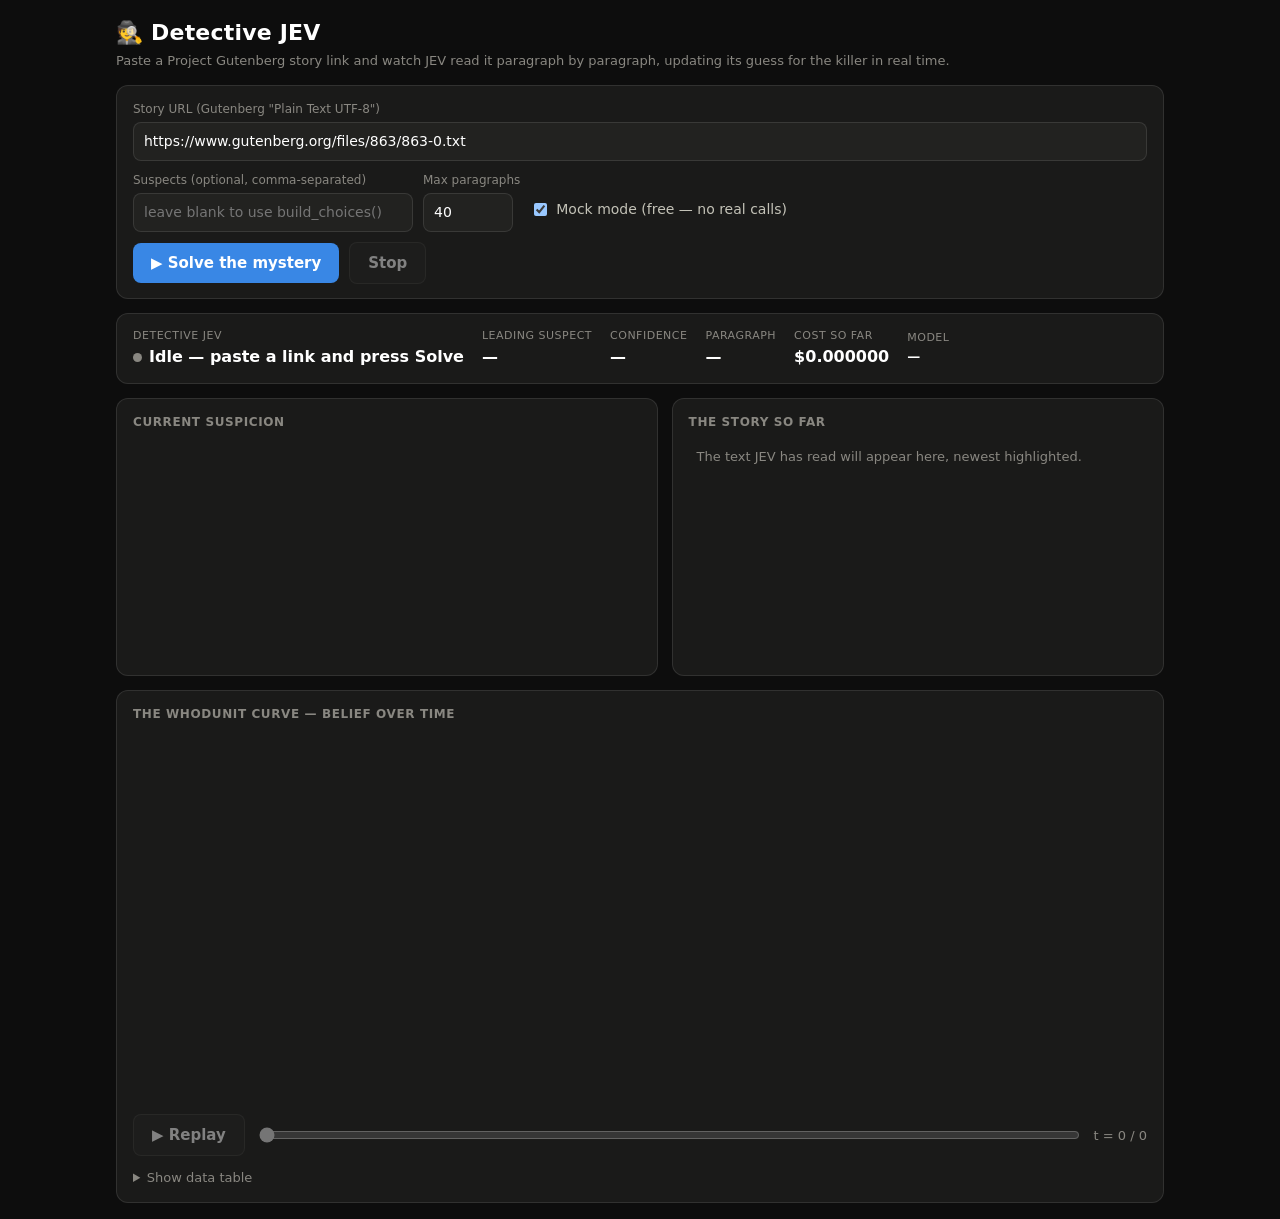
==== viz/index.html @ 26a53f64 "Added template codepieces for the frontend visualizations." ====
<!DOCTYPE html>
<html lang="en">
<head>
<meta charset="utf-8" />
<meta name="viewport" content="width=device-width, initial-scale=1" />
<title>Detective JEV</title>
<link rel="icon" href="data:image/svg+xml,<svg xmlns='http://www.w3.org/2000/svg' viewBox='0 0 16 16'><text y='14' font-size='14'>%F0%9F%95%B5</text></svg>" />
<style>
  /* Palette: validated dark-mode categorical hues + dark chrome (dataviz skill). */
  :root {
    --page:        #0d0d0d;
    --surface:     #1a1a19;
    --surface-2:   #222220;
    --ink:         #ffffff;
    --ink-2:       #c3c2b7;
    --muted:       #898781;
    --grid:        #2c2c2a;
    --baseline:    #383835;
    --border:      rgba(255,255,255,0.10);
    --good:        #0ca30c;
    --warning:     #fab219;
    --critical:    #d03b3b;
    color-scheme: dark;
  }
  * { box-sizing: border-box; }
  html, body { margin: 0; }
  body {
    background: var(--page);
    color: var(--ink);
    font: 15px/1.5 system-ui, -apple-system, "Segoe UI", sans-serif;
    padding: 16px;
    max-width: 1080px;
    margin: 0 auto;
  }
  h1 { font-size: 22px; margin: 0; letter-spacing: 0.2px; }
  .sub { color: var(--muted); font-size: 13px; margin-top: 2px; }
  a { color: #3987e5; }

  .card {
    background: var(--surface);
    border: 1px solid var(--border);
    border-radius: 12px;
    padding: 14px 16px;
    margin-top: 14px;
  }
  .card h2 {
    font-size: 12px; text-transform: uppercase; letter-spacing: 0.6px;
    color: var(--muted); margin: 0 0 10px; font-weight: 600;
  }

  /* Controls */
  .controls { display: grid; grid-template-columns: 1fr; gap: 10px; }
  .row { display: flex; flex-wrap: wrap; gap: 10px; align-items: center; }
  label.field { display: flex; flex-direction: column; gap: 4px; font-size: 12px; color: var(--muted); }
  input[type=text], input[type=number], select {
    background: var(--surface-2); color: var(--ink);
    border: 1px solid var(--border); border-radius: 8px;
    padding: 8px 10px; font: inherit; font-size: 14px;
  }
  input[type=text] { min-width: 320px; flex: 1; }
  .check { display: flex; align-items: center; gap: 6px; color: var(--ink-2); font-size: 14px; }
  button {
    background: #3987e5; color: #fff; border: 0; border-radius: 8px;
    padding: 9px 18px; font: inherit; font-weight: 600; cursor: pointer;
  }
  button:disabled { opacity: 0.45; cursor: default; }
  button.ghost { background: var(--surface-2); color: var(--ink); border: 1px solid var(--border); }

  /* Status bar */
  #status { display: flex; flex-wrap: wrap; gap: 18px; align-items: center; }
  .stat { display: flex; flex-direction: column; }
  .stat .k { font-size: 11px; color: var(--muted); text-transform: uppercase; letter-spacing: 0.5px; }
  .stat .v { font-size: 16px; font-weight: 600; }
  .live-dot {
    width: 9px; height: 9px; border-radius: 50%; background: var(--muted);
    display: inline-block; margin-right: 7px; vertical-align: middle;
  }
  .live-dot.on { background: var(--warning); animation: pulse 1s ease-in-out infinite; }
  .live-dot.done { background: var(--good); }
  .live-dot.err { background: var(--critical); }
  @keyframes pulse { 0%,100%{opacity:1;} 50%{opacity:0.25;} }
  #phase { font-weight: 600; }

  /* Main grid */
  .grid { display: grid; grid-template-columns: 1.1fr 1fr; gap: 14px; }
  @media (max-width: 820px) { .grid { grid-template-columns: 1fr; } }

  /* Bar chart */
  #bars { width: 100%; display: block; }
  .bar-label { fill: var(--ink); font-size: 13px; }
  .bar-val   { fill: var(--ink-2); font-size: 12px; font-variant-numeric: tabular-nums; }
  .bar-row   { transition: transform 0.55s cubic-bezier(.4,0,.2,1); }
  .bar-rect  { transition: width 0.55s cubic-bezier(.4,0,.2,1); }

  /* Story panel */
  #story { max-height: 300px; overflow-y: auto; font-size: 14px; color: var(--ink-2); }
  #story p { margin: 0 0 10px; padding: 6px 8px; border-radius: 6px; }
  #story p.current { background: var(--surface-2); color: var(--ink); border-left: 3px solid var(--warning); }

  /* Line chart */
  #curveWrap { position: relative; }
  #curve { width: 100%; display: block; }
  .axis { stroke: var(--baseline); stroke-width: 1; }
  .grid-line { stroke: var(--grid); stroke-width: 1; }
  .tick { fill: var(--muted); font-size: 11px; font-variant-numeric: tabular-nums; }
  .series-line { fill: none; stroke-width: 2; }
  .playhead { stroke: var(--ink); stroke-width: 1; stroke-dasharray: 3 3; opacity: 0.6; }
  #tooltip {
    position: absolute; pointer-events: none; background: var(--surface-2);
    border: 1px solid var(--border); border-radius: 8px; padding: 8px 10px;
    font-size: 12px; display: none; z-index: 5; min-width: 130px;
  }
  #tooltip .tt-t { color: var(--muted); margin-bottom: 4px; }
  #tooltip .tt-row { display: flex; justify-content: space-between; gap: 12px; }
  #tooltip .sw { display: inline-block; width: 9px; height: 9px; border-radius: 2px; margin-right: 6px; }

  /* Legend */
  #legend { display: flex; flex-wrap: wrap; gap: 12px; margin-bottom: 8px; }
  .leg { display: flex; align-items: center; gap: 6px; font-size: 13px; color: var(--ink-2); }
  .leg .sw { width: 11px; height: 11px; border-radius: 3px; }

  /* Transport */
  #transport { display: flex; align-items: center; gap: 12px; flex-wrap: wrap; }
  input[type=range] { flex: 1; min-width: 200px; accent-color: #3987e5; }
  .msg { color: var(--warning); font-size: 13px; }
  .msg.err { color: var(--critical); }
  table { border-collapse: collapse; width: 100%; font-size: 12px; font-variant-numeric: tabular-nums; }
  th, td { text-align: right; padding: 3px 8px; border-bottom: 1px solid var(--grid); }
  th:first-child, td:first-child { text-align: left; }
  details { margin-top: 12px; }
  summary { cursor: pointer; color: var(--muted); font-size: 13px; }
</style>
</head>
<body>
  <header>
    <h1>🕵 Detective JEV</h1>
    <div class="sub">Paste a Project Gutenberg story link and watch JEV read it paragraph by paragraph, updating its guess for the killer in real time.</div>
  </header>

  <div class="card">
    <div class="controls">
      <div class="row">
        <label class="field" style="flex:1">Story URL (Gutenberg "Plain Text UTF-8")
          <input id="url" type="text" list="presets"
                 placeholder="https://www.gutenberg.org/files/863/863-0.txt"
                 value="https://www.gutenberg.org/files/863/863-0.txt" />
          <datalist id="presets">
            <option value="https://www.gutenberg.org/files/863/863-0.txt" label="The Mysterious Affair at Styles — Christie"></option>
            <option value="https://www.gutenberg.org/files/2852/2852-0.txt" label="The Hound of the Baskervilles — Doyle"></option>
            <option value="https://www.gutenberg.org/files/1661/1661-0.txt" label="The Adventures of Sherlock Holmes — Doyle"></option>
          </datalist>
        </label>
      </div>
      <div class="row">
        <label class="field">Suspects (optional, comma-separated)
          <input id="suspects" type="text" placeholder="leave blank to use build_choices()" style="min-width:280px" />
        </label>
        <label class="field">Max paragraphs
          <input id="limit" type="number" value="40" min="1" max="200" style="width:90px" />
        </label>
        <label class="check" style="margin-top:16px"><input id="mock" type="checkbox" checked /> Mock mode (free — no real calls)</label>
      </div>
      <div class="row">
        <button id="solve">▶ Solve the mystery</button>
        <button id="stop" class="ghost" disabled>Stop</button>
        <span class="sub" id="choiceNote"></span>
      </div>
    </div>
  </div>

  <div class="card">
    <div id="status">
      <div class="stat" style="min-width:230px">
        <span class="k">Detective JEV</span>
        <span class="v"><span id="dot" class="live-dot"></span><span id="phase">Idle — paste a link and press Solve</span></span>
      </div>
      <div class="stat"><span class="k">Leading suspect</span><span class="v" id="leading">—</span></div>
      <div class="stat"><span class="k">Confidence</span><span class="v" id="conf">—</span></div>
      <div class="stat"><span class="k">Paragraph</span><span class="v" id="progress">—</span></div>
      <div class="stat"><span class="k">Cost so far</span><span class="v" id="cost">$0.000000</span></div>
      <div class="stat"><span class="k">Model</span><span class="v" id="model" style="font-size:13px">—</span></div>
    </div>
    <div id="message" class="msg"></div>
  </div>

  <div class="grid">
    <div class="card">
      <h2>Current suspicion</h2>
      <svg id="bars" viewBox="0 0 460 200" preserveAspectRatio="xMinYMin meet" role="img" aria-label="Suspect probabilities"></svg>
    </div>
    <div class="card">
      <h2>The story so far</h2>
      <div id="story"><p class="sub">The text JEV has read will appear here, newest highlighted.</p></div>
    </div>
  </div>

  <div class="card">
    <h2>The Whodunit Curve — belief over time</h2>
    <div id="legend"></div>
    <div id="curveWrap">
      <svg id="curve" viewBox="0 0 900 320" preserveAspectRatio="xMidYMid meet" role="img" aria-label="Suspect probability over time"></svg>
      <div id="tooltip"></div>
    </div>
    <div id="transport" style="margin-top:12px">
      <button id="play" class="ghost" disabled>▶ Replay</button>
      <input id="scrub" type="range" min="1" max="1" value="1" disabled />
      <span class="sub" id="scrubLabel">t = 0 / 0</span>
    </div>
    <details>
      <summary>Show data table</summary>
      <div style="max-height:260px; overflow:auto; margin-top:8px">
        <table id="dataTable"><thead></thead><tbody></tbody></table>
      </div>
    </details>
  </div>

<script>
"use strict";
// ---- Palette (dark categorical, fixed order; overflow -> muted gray) --------
const SERIES = ["#3987e5","#d95926","#199e70","#c98500","#d55181","#008300","#9085e9","#e66767"];
const OVERFLOW = "#898781";

// ---- State ------------------------------------------------------------------
let suspects = [];
let colorOf = {};
let steps = [];            // {t, paragraph, probabilities, answer, confidence, cumulative_cost, ...}
let currentT = 0;
let liveFollow = true;
let es = null;             // EventSource
let playTimer = null;

const $ = (id) => document.getElementById(id);

function assignColors(list) {
  colorOf = {};
  list.forEach((s, i) => { colorOf[s] = i < SERIES.length ? SERIES[i] : OVERFLOW; });
}

// ---- Legend -----------------------------------------------------------------
function renderLegend() {
  $("legend").innerHTML = suspects.map(s =>
    `<span class="leg"><span class="sw" style="background:${colorOf[s]}"></span>${escapeHtml(s)}</span>`
  ).join("");
}

// ---- Bar chart (racing bars) ------------------------------------------------
const BAR = { w: 460, rowH: 30, gap: 8, labelW: 120, valW: 46, top: 6 };
function buildBars() {
  const svg = $("bars");
  const h = BAR.top + suspects.length * (BAR.rowH + BAR.gap);
  svg.setAttribute("viewBox", `0 0 ${BAR.w} ${h}`);
  svg.innerHTML = suspects.map((s, i) => {
    const barMax = BAR.w - BAR.labelW - BAR.valW;
    return `<g class="bar-row" id="row-${i}" transform="translate(0,${BAR.top + i*(BAR.rowH+BAR.gap)})">
      <text class="bar-label" x="0" y="${BAR.rowH/2+4}">${escapeHtml(s)}</text>
      <rect class="bar-rect" id="rect-${i}" x="${BAR.labelW}" y="4" height="${BAR.rowH-8}" width="0" rx="4" fill="${colorOf[s]}"><title>${escapeHtml(s)}</title></rect>
      <text class="bar-val" id="val-${i}" x="${BAR.labelW+4}" y="${BAR.rowH/2+4}">0%</text>
    </g>`;
  }).join("");
  barIndex = {}; suspects.forEach((s,i)=> barIndex[s]=i);
}
let barIndex = {};
function updateBars(step) {
  if (!step) return;
  const probs = step.probabilities || {};
  const barMax = BAR.w - BAR.labelW - BAR.valW;
  // sort suspects by probability desc for the "race"
  const order = [...suspects].sort((a,b)=> (probs[b]||0)-(probs[a]||0));
  order.forEach((s, pos) => {
    const i = barIndex[s];
    const p = probs[s] || 0;
    const row = $("row-"+i), rect = $("rect-"+i), val = $("val-"+i);
    if (!row) return;
    row.setAttribute("transform", `translate(0,${BAR.top + pos*(BAR.rowH+BAR.gap)})`);
    const wpx = Math.max(0, p*barMax);
    rect.setAttribute("width", wpx.toFixed(1));
    val.setAttribute("x", (BAR.labelW + wpx + 6).toFixed(1));
    val.textContent = (p*100).toFixed(0) + "%";
  });
}

// ---- Line chart -------------------------------------------------------------
const C = { w: 900, h: 320, l: 42, r: 96, t: 14, b: 28 };
function xScale(t, n) {
  const n1 = Math.max(1, n);
  return C.l + (t-1) * (C.w - C.l - C.r) / Math.max(1, n1-1 || 1);
}
function yScale(p) { return C.t + (1-p) * (C.h - C.t - C.b); }

function renderCurve() {
  const svg = $("curve");
  const n = steps.length;
  const totalN = maxN();
  let out = "";
  // gridlines + y ticks (0,.25,.5,.75,1)
  [0,0.25,0.5,0.75,1].forEach(v => {
    const y = yScale(v);
    out += `<line class="grid-line" x1="${C.l}" y1="${y.toFixed(1)}" x2="${C.w-C.r}" y2="${y.toFixed(1)}"/>`;
    out += `<text class="tick" x="${C.l-8}" y="${(y+4).toFixed(1)}" text-anchor="end">${Math.round(v*100)}%</text>`;
  });
  // x axis baseline
  out += `<line class="axis" x1="${C.l}" y1="${yScale(0).toFixed(1)}" x2="${C.w-C.r}" y2="${yScale(0).toFixed(1)}"/>`;
  // x ticks (a few)
  const nn = Math.max(totalN, 1);
  const tickStep = Math.max(1, Math.round(nn/6));
  for (let t=1; t<=nn; t+=tickStep) {
    const x = xScale(t, nn);
    out += `<text class="tick" x="${x.toFixed(1)}" y="${(C.h-8).toFixed(1)}" text-anchor="middle">${t}</text>`;
  }
  // one line per suspect (up to available steps)
  suspects.forEach(s => {
    if (n === 0) return;
    let pts = [];
    for (let k=0; k<n; k++) {
      const st = steps[k];
      pts.push(`${xScale(st.t, nn).toFixed(1)},${yScale(st.probabilities[s]||0).toFixed(1)}`);
    }
    out += `<polyline class="series-line" stroke="${colorOf[s]}" points="${pts.join(" ")}"/>`;
    // direct label at line end
    const last = steps[n-1];
    const lx = xScale(last.t, nn) + 6;
    const ly = yScale(last.probabilities[s]||0) + 4;
    out += `<text x="${lx.toFixed(1)}" y="${ly.toFixed(1)}" style="fill:${colorOf[s]};font-size:11px">${escapeHtml(shortName(s))}</text>`;
  });
  // playhead + markers at currentT
  if (currentT >= 1 && n > 0) {
    const px = xScale(currentT, nn);
    out += `<line class="playhead" x1="${px.toFixed(1)}" y1="${C.t}" x2="${px.toFixed(1)}" y2="${yScale(0).toFixed(1)}"/>`;
    const st = steps.find(s2 => s2.t === currentT);
    if (st) suspects.forEach(s => {
      const cy = yScale(st.probabilities[s]||0);
      out += `<circle cx="${px.toFixed(1)}" cy="${cy.toFixed(1)}" r="4" fill="${colorOf[s]}" stroke="var(--surface)" stroke-width="1.5"/>`;
    });
  }
  svg.innerHTML = out;
}
function shortName(s){ return s.length > 12 ? s.slice(0,11)+"…" : s; }
function maxN(){ return Math.max(parseInt($("scrub").max)||steps.length, steps.length, 1); }

// ---- Story panel ------------------------------------------------------------
function renderStory() {
  const box = $("story");
  box.innerHTML = steps.map(st =>
    `<p class="${st.t===currentT?'current':''}" data-t="${st.t}"><b style="color:var(--muted)">¶${st.t}</b> ${escapeHtml(st.paragraph)}</p>`
  ).join("");
  const cur = box.querySelector("p.current");
  if (cur) cur.scrollIntoView({block:"nearest"});
}

// ---- Status -----------------------------------------------------------------
function setPhase(text, cls) {
  $("phase").textContent = text;
  $("dot").className = "live-dot" + (cls?(" "+cls):"");
}
function renderStatus() {
  const st = steps.find(s2 => s2.t === currentT);
  if (st) {
    const probs = st.probabilities || {};
    const lead = suspects.reduce((a,b)=> (probs[b]||0)>(probs[a]||0)?b:a, suspects[0]);
    $("leading").textContent = lead ? `${lead} (${Math.round((probs[lead]||0)*100)}%)` : "—";
    $("conf").textContent = st.confidence != null ? st.confidence.toFixed(2) : "—";
    $("cost").textContent = "$" + (st.cumulative_cost||0).toFixed(6);
  }
  $("progress").textContent = currentT + " / " + maxN();
  $("scrubLabel").textContent = "t = " + currentT + " / " + maxN();
}

// ---- Data table -------------------------------------------------------------
function rebuildTableHead() {
  $("dataTable").querySelector("thead").innerHTML =
    "<tr><th>¶</th>" + suspects.map(s=>`<th>${escapeHtml(shortName(s))}</th>`).join("") + "<th>lead</th></tr>";
}
function appendTableRow(st) {
  const probs = st.probabilities||{};
  const lead = suspects.reduce((a,b)=> (probs[b]||0)>(probs[a]||0)?b:a, suspects[0]);
  const tr = document.createElement("tr");
  tr.innerHTML = `<td>${st.t}</td>` + suspects.map(s=>`<td>${Math.round((probs[s]||0)*100)}</td>`).join("") +
    `<td style="color:${colorOf[lead]}">${escapeHtml(shortName(lead))}</td>`;
  $("dataTable").querySelector("tbody").appendChild(tr);
}

// ---- Full render for a given t (used by scrubber/replay) ---------------------
function renderAt(t) {
  currentT = t;
  const st = steps.find(s2 => s2.t === t);
  updateBars(st);
  renderCurve();
  renderStory();
  renderStatus();
}

// ---- Tooltip on curve -------------------------------------------------------
function setupTooltip() {
  const wrap = $("curveWrap"), svg = $("curve"), tip = $("tooltip");
  svg.addEventListener("mousemove", (e) => {
    if (steps.length === 0) return;
    const rect = svg.getBoundingClientRect();
    const scaleX = C.w / rect.width;
    const svgX = (e.clientX - rect.left) * scaleX;
    const nn = maxN();
    let t = Math.round((svgX - C.l) / ((C.w-C.l-C.r)/Math.max(1,nn-1)) ) + 1;
    t = Math.min(steps.length, Math.max(1, t));
    const st = steps.find(s2 => s2.t === t);
    if (!st) { tip.style.display="none"; return; }
    const probs = st.probabilities||{};
    const ordered = [...suspects].sort((a,b)=>(probs[b]||0)-(probs[a]||0));
    tip.innerHTML = `<div class="tt-t">Paragraph ${t}</div>` + ordered.map(s=>
      `<div class="tt-row"><span><span class="sw" style="background:${colorOf[s]}"></span>${escapeHtml(shortName(s))}</span><b>${Math.round((probs[s]||0)*100)}%</b></div>`
    ).join("");
    tip.style.display = "block";
    const left = Math.min(e.clientX - rect.left + 14, rect.width - 150);
    tip.style.left = Math.max(0,left) + "px";
    tip.style.top = (e.clientY - rect.top + 12) + "px";
  });
  svg.addEventListener("mouseleave", ()=> tip.style.display="none");
}

// ---- Solve (SSE) ------------------------------------------------------------
function solve() {
  stop();
  steps = []; currentT = 0; liveFollow = true;
  $("message").textContent = ""; $("message").className = "msg";
  $("story").innerHTML = ""; $("dataTable").querySelector("tbody").innerHTML = "";
  $("cost").textContent = "$0.000000";
  const url = $("url").value.trim();
  if (!url) { setPhase("Enter a story URL first.", "err"); return; }
  const params = new URLSearchParams({
    url,
    limit: $("limit").value || "40",
    mock: $("mock").checked ? "1" : "0",
  });
  const sus = $("suspects").value.trim();
  if (sus) params.set("suspects", sus);

  $("solve").disabled = true; $("stop").disabled = false;
  $("play").disabled = true; $("scrub").disabled = true;
  setPhase("Connecting…", "on");

  es = new EventSource("/api/solve?" + params.toString());

  es.addEventListener("meta", (ev) => {
    const m = JSON.parse(ev.data);
    suspects = m.suspects || [];
    assignColors(suspects);
    renderLegend(); buildBars(); rebuildTableHead(); renderCurve();
    $("model").textContent = m.model + (m.mock ? " (mock)" : "");
    $("scrub").max = m.n_paragraphs;
    $("choiceNote").textContent = "suspects from " + m.choices_source + " · question: “" + m.question + "”";
    setPhase(`Reading “${new URL(url).pathname.split('/').pop()}” — ${m.n_paragraphs} paragraphs…`, "on");
  });

  es.addEventListener("querying", (ev) => {
    const d = JSON.parse(ev.data);
    setPhase(`🔍 JEV is reading paragraph ${d.t} and deciding…`, "on");
  });

  es.addEventListener("step", (ev) => {
    const st = JSON.parse(ev.data);
    steps.push(st);
    appendTableRow(st);
    $("scrub").value = st.t;
    if (liveFollow) renderAt(st.t);
    else { renderCurve(); renderStatus(); }
  });

  es.addEventListener("warn", (ev) => {
    const d = JSON.parse(ev.data);
    $("message").textContent = "⚠ " + d.message; $("message").className = "msg";
  });

  es.addEventListener("error", (ev) => {
    let msg = "Stream error.";
    try { msg = JSON.parse(ev.data).message; } catch(_){}
    $("message").textContent = "✖ " + msg; $("message").className = "msg err";
    setPhase("Error", "err");
    finishRun();
  });

  es.addEventListener("done", (ev) => {
    const d = JSON.parse(ev.data);
    setPhase(d.final_answer ? `Solved. JEV's verdict: ${d.final_answer}` : "Finished.", "done");
    finishRun();
  });

  es.onerror = () => {
    // Network drop / server closed the stream unexpectedly.
    if (es && es.readyState === EventSource.CLOSED) finishRun();
  };
}

function finishRun() {
  if (es) { es.close(); es = null; }
  $("solve").disabled = false; $("stop").disabled = true;
  if (steps.length > 0) {
    $("play").disabled = false; $("scrub").disabled = false;
    $("scrub").max = steps.length;
    liveFollow = false;
  }
}

function stop() {
  if (es) { es.close(); es = null; }
  if (playTimer) { clearInterval(playTimer); playTimer = null; $("play").textContent = "▶ Replay"; }
  $("solve").disabled = false; $("stop").disabled = true;
}

// ---- Replay + scrub ---------------------------------------------------------
function togglePlay() {
  if (playTimer) { clearInterval(playTimer); playTimer = null; $("play").textContent = "▶ Replay"; return; }
  if (steps.length === 0) return;
  let t = (currentT >= steps.length) ? 1 : currentT + 1;
  $("play").textContent = "❚❚ Pause";
  renderAt(t); $("scrub").value = t;
  playTimer = setInterval(() => {
    if (t >= steps.length) { clearInterval(playTimer); playTimer=null; $("play").textContent="▶ Replay"; return; }
    t++; renderAt(t); $("scrub").value = t;
  }, 550);
}

// ---- Utils ------------------------------------------------------------------
function escapeHtml(s){ return String(s).replace(/[&<>"']/g, c=>({"&":"&amp;","<":"&lt;",">":"&gt;",'"':"&quot;","'":"&#39;"}[c])); }

// ---- Wire up ----------------------------------------------------------------
$("solve").addEventListener("click", solve);
$("stop").addEventListener("click", () => { stop(); setPhase("Stopped.", ""); });
$("play").addEventListener("click", togglePlay);
$("scrub").addEventListener("input", (e) => {
  liveFollow = false;
  if (playTimer){ clearInterval(playTimer); playTimer=null; $("play").textContent="▶ Replay"; }
  renderAt(parseInt(e.target.value));
});
setupTooltip();
</script>
</body>
</html>
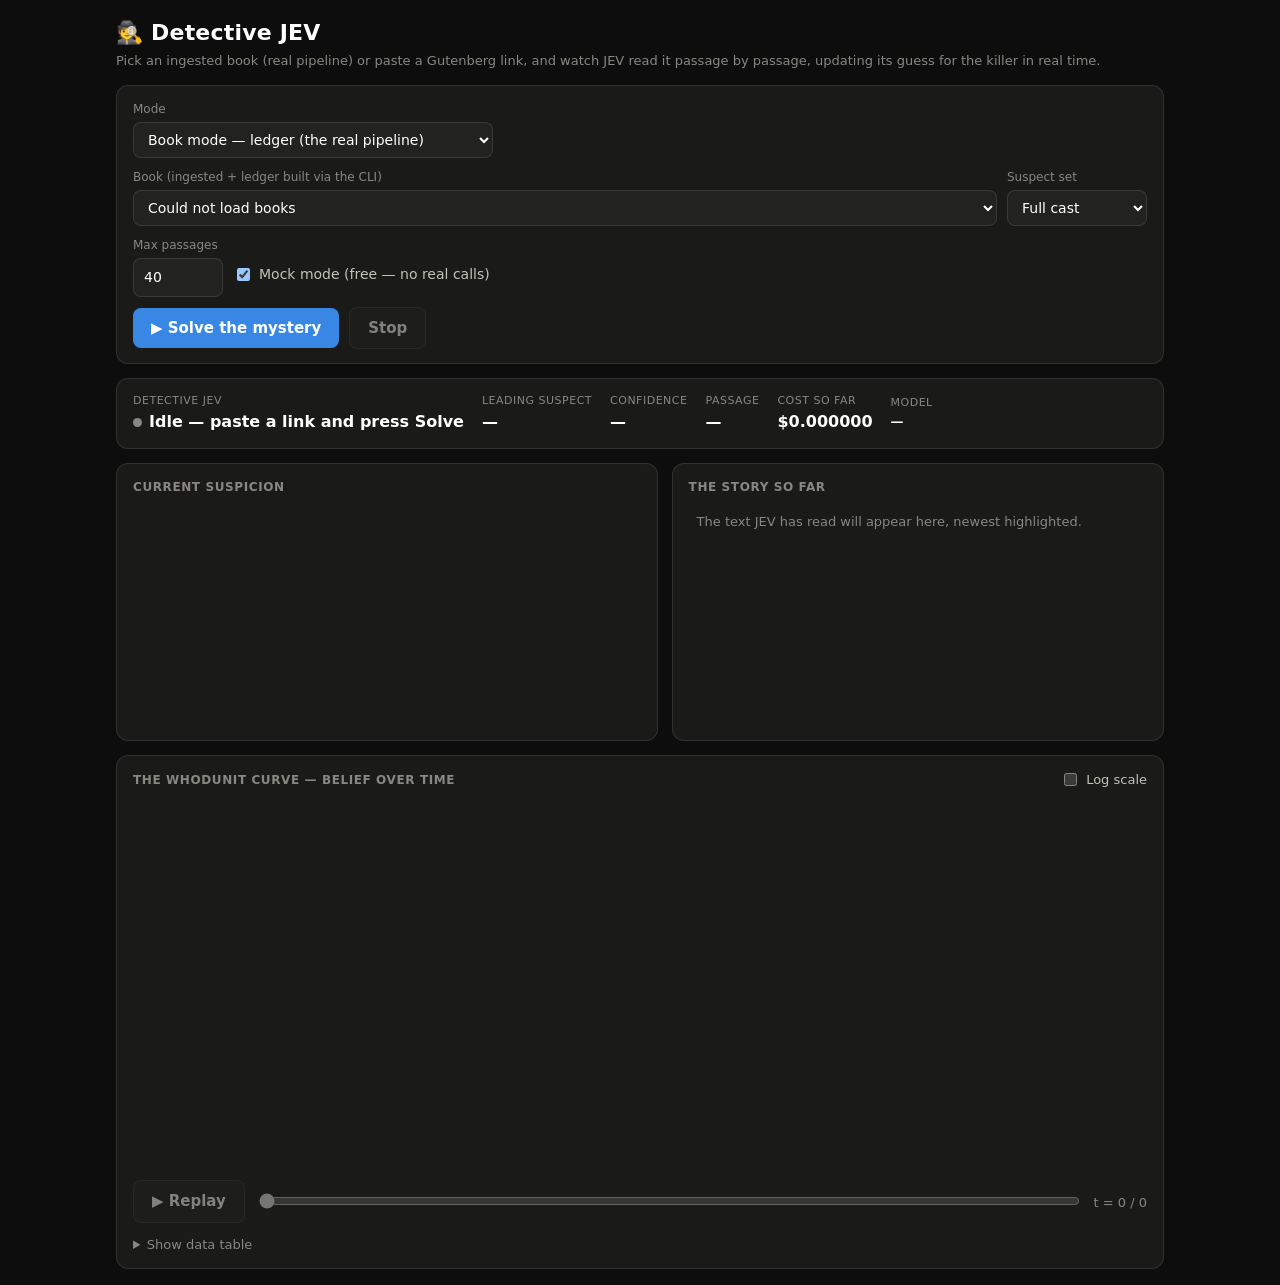
==== commit 1c5b296b: "Wire webapp to book mode; OpenRouter roster extraction; verify pipeline live - webapp.py: add /api/b" ====
--- a/viz/index.html
+++ b/viz/index.html
@@ -134,28 +134,58 @@
 <body>
   <header>
     <h1>🕵 Detective JEV</h1>
-    <div class="sub">Paste a Project Gutenberg story link and watch JEV read it paragraph by paragraph, updating its guess for the killer in real time.</div>
+    <div class="sub">Pick an ingested book (real pipeline) or paste a Gutenberg link, and watch JEV read it passage by passage, updating its guess for the killer in real time.</div>
   </header>
 
   <div class="card">
     <div class="controls">
       <div class="row">
-        <label class="field" style="flex:1">Story URL (Gutenberg "Plain Text UTF-8")
-          <input id="url" type="text" list="presets"
-                 placeholder="https://www.gutenberg.org/files/863/863-0.txt"
-                 value="https://www.gutenberg.org/files/863/863-0.txt" />
-          <datalist id="presets">
-            <option value="https://www.gutenberg.org/files/863/863-0.txt" label="The Mysterious Affair at Styles — Christie"></option>
-            <option value="https://www.gutenberg.org/files/2852/2852-0.txt" label="The Hound of the Baskervilles — Doyle"></option>
-            <option value="https://www.gutenberg.org/files/1661/1661-0.txt" label="The Adventures of Sherlock Holmes — Doyle"></option>
-          </datalist>
+        <label class="field">Mode
+          <select id="mode" style="min-width:320px">
+            <option value="book">Book mode — ledger (the real pipeline)</option>
+            <option value="paragraph">Paragraph mode — URL (quick, naive concat)</option>
+          </select>
         </label>
       </div>
+
+      <!-- Book mode: pick an ingested book that has a ledger built. -->
+      <div id="bookControls">
+        <div class="row">
+          <label class="field" style="flex:1">Book (ingested + ledger built via the CLI)
+            <select id="book" style="min-width:320px"><option value="">Loading books…</option></select>
+          </label>
+          <label class="field">Suspect set
+            <select id="candidateSet">
+              <option value="full_cast">Full cast</option>
+              <option value="suspects_only">Suspects only</option>
+            </select>
+          </label>
+        </div>
+      </div>
+
+      <!-- Paragraph mode: paste a Gutenberg plain-text URL (no compression). -->
+      <div id="paragraphControls" style="display:none">
+        <div class="row">
+          <label class="field" style="flex:1">Story URL (Gutenberg "Plain Text UTF-8")
+            <input id="url" type="text" list="presets"
+                   placeholder="https://www.gutenberg.org/files/863/863-0.txt"
+                   value="https://www.gutenberg.org/files/863/863-0.txt" />
+            <datalist id="presets">
+              <option value="https://www.gutenberg.org/files/863/863-0.txt" label="The Mysterious Affair at Styles — Christie"></option>
+              <option value="https://www.gutenberg.org/files/2852/2852-0.txt" label="The Hound of the Baskervilles — Doyle"></option>
+              <option value="https://www.gutenberg.org/files/1661/1661-0.txt" label="The Adventures of Sherlock Holmes — Doyle"></option>
+            </datalist>
+          </label>
+        </div>
+        <div class="row">
+          <label class="field">Suspects (optional, comma-separated)
+            <input id="suspects" type="text" placeholder="leave blank to use build_choices()" style="min-width:280px" />
+          </label>
+        </div>
+      </div>
+
       <div class="row">
-        <label class="field">Suspects (optional, comma-separated)
-          <input id="suspects" type="text" placeholder="leave blank to use build_choices()" style="min-width:280px" />
-        </label>
-        <label class="field">Max paragraphs
+        <label class="field">Max passages
           <input id="limit" type="number" value="40" min="1" max="200" style="width:90px" />
         </label>
         <label class="check" style="margin-top:16px"><input id="mock" type="checkbox" checked /> Mock mode (free — no real calls)</label>
@@ -176,7 +206,7 @@
       </div>
       <div class="stat"><span class="k">Leading suspect</span><span class="v" id="leading">—</span></div>
       <div class="stat"><span class="k">Confidence</span><span class="v" id="conf">—</span></div>
-      <div class="stat"><span class="k">Paragraph</span><span class="v" id="progress">—</span></div>
+      <div class="stat"><span class="k">Passage</span><span class="v" id="progress">—</span></div>
       <div class="stat"><span class="k">Cost so far</span><span class="v" id="cost">$0.000000</span></div>
       <div class="stat"><span class="k">Model</span><span class="v" id="model" style="font-size:13px">—</span></div>
     </div>
@@ -195,7 +225,12 @@
   </div>
 
   <div class="card">
-    <h2>The Whodunit Curve — belief over time</h2>
+    <div style="display:flex; justify-content:space-between; align-items:center; gap:12px; margin-bottom:10px">
+      <h2 style="margin:0">The Whodunit Curve — belief over time</h2>
+      <label class="check" style="font-size:13px" title="Log y-axis spreads apart the crowded low-probability suspects">
+        <input id="logScale" type="checkbox" /> Log scale
+      </label>
+    </div>
     <div id="legend"></div>
     <div id="curveWrap">
       <svg id="curve" viewBox="0 0 900 320" preserveAspectRatio="xMidYMid meet" role="img" aria-label="Suspect probability over time"></svg>
@@ -228,6 +263,9 @@
 let liveFollow = true;
 let es = null;             // EventSource
 let playTimer = null;
+let unit = "passage";      // "passage" (book mode) or "paragraph" (URL mode)
+let logScale = false;      // Whodunit Curve y-axis: linear (default) vs log
+const LOG_FLOOR = 1e-4;    // clamp for log(0): probabilities below this pin to the axis floor
 
 const $ = (id) => document.getElementById(id);
 
@@ -285,18 +323,28 @@
   const n1 = Math.max(1, n);
   return C.l + (t-1) * (C.w - C.l - C.r) / Math.max(1, n1-1 || 1);
 }
-function yScale(p) { return C.t + (1-p) * (C.h - C.t - C.b); }
+function yScale(p) {
+  const h = C.h - C.t - C.b;
+  if (!logScale) return C.t + (1 - p) * h;
+  // Log axis: map [LOG_FLOOR, 1] -> [bottom, top]. Spreads apart the low band.
+  const floorLog = Math.log10(LOG_FLOOR);           // e.g. -4
+  const lp = Math.log10(Math.max(p, LOG_FLOOR));    // [-4, 0]
+  const frac = (lp - floorLog) / (0 - floorLog);    // 0 at floor, 1 at p=1
+  return C.t + (1 - frac) * h;
+}
 
 function renderCurve() {
   const svg = $("curve");
   const n = steps.length;
   const totalN = maxN();
   let out = "";
-  // gridlines + y ticks (0,.25,.5,.75,1)
-  [0,0.25,0.5,0.75,1].forEach(v => {
+  // gridlines + y ticks: linear (0..100%) or log (100% down to 0.01%)
+  const yTicks = logScale ? [1, 0.1, 0.01, 0.001, 0.0001] : [0, 0.25, 0.5, 0.75, 1];
+  yTicks.forEach(v => {
     const y = yScale(v);
+    const label = logScale ? (+(v*100).toPrecision(3)) + "%" : Math.round(v*100) + "%";
     out += `<line class="grid-line" x1="${C.l}" y1="${y.toFixed(1)}" x2="${C.w-C.r}" y2="${y.toFixed(1)}"/>`;
-    out += `<text class="tick" x="${C.l-8}" y="${(y+4).toFixed(1)}" text-anchor="end">${Math.round(v*100)}%</text>`;
+    out += `<text class="tick" x="${C.l-8}" y="${(y+4).toFixed(1)}" text-anchor="end">${label}</text>`;
   });
   // x axis baseline
   out += `<line class="axis" x1="${C.l}" y1="${yScale(0).toFixed(1)}" x2="${C.w-C.r}" y2="${yScale(0).toFixed(1)}"/>`;
@@ -422,36 +470,56 @@
   $("message").textContent = ""; $("message").className = "msg";
   $("story").innerHTML = ""; $("dataTable").querySelector("tbody").innerHTML = "";
   $("cost").textContent = "$0.000000";
-  const url = $("url").value.trim();
-  if (!url) { setPhase("Enter a story URL first.", "err"); return; }
-  const params = new URLSearchParams({
-    url,
-    limit: $("limit").value || "40",
-    mock: $("mock").checked ? "1" : "0",
-  });
-  const sus = $("suspects").value.trim();
-  if (sus) params.set("suspects", sus);
+
+  const mode = $("mode").value;
+  let endpoint, params, runLabel = "story";
+  if (mode === "book") {
+    const book = $("book").value;
+    if (!book) { setPhase("Pick a book first (ingest one and build its ledger via the CLI).", "err"); return; }
+    params = new URLSearchParams({
+      book,
+      limit: $("limit").value || "40",
+      mock: $("mock").checked ? "1" : "0",
+      candidate_set: $("candidateSet").value,
+    });
+    endpoint = "/api/solve_book?";
+    const opt = $("book").options[$("book").selectedIndex];
+    runLabel = opt ? opt.text : book;
+  } else {
+    const url = $("url").value.trim();
+    if (!url) { setPhase("Enter a story URL first.", "err"); return; }
+    params = new URLSearchParams({
+      url,
+      limit: $("limit").value || "40",
+      mock: $("mock").checked ? "1" : "0",
+    });
+    const sus = $("suspects").value.trim();
+    if (sus) params.set("suspects", sus);
+    endpoint = "/api/solve?";
+    try { runLabel = new URL(url).pathname.split('/').pop(); } catch(_) {}
+  }
 
   $("solve").disabled = true; $("stop").disabled = false;
   $("play").disabled = true; $("scrub").disabled = true;
   setPhase("Connecting…", "on");
 
-  es = new EventSource("/api/solve?" + params.toString());
+  es = new EventSource(endpoint + params.toString());
 
   es.addEventListener("meta", (ev) => {
     const m = JSON.parse(ev.data);
+    unit = m.unit || (mode === "book" ? "passage" : "paragraph");
     suspects = m.suspects || [];
     assignColors(suspects);
     renderLegend(); buildBars(); rebuildTableHead(); renderCurve();
     $("model").textContent = m.model + (m.mock ? " (mock)" : "");
     $("scrub").max = m.n_paragraphs;
     $("choiceNote").textContent = "suspects from " + m.choices_source + " · question: “" + m.question + "”";
-    setPhase(`Reading “${new URL(url).pathname.split('/').pop()}” — ${m.n_paragraphs} paragraphs…`, "on");
+    setPhase(`Reading “${runLabel}” — ${m.n_paragraphs} ${unit}s…`, "on");
   });
 
   es.addEventListener("querying", (ev) => {
     const d = JSON.parse(ev.data);
-    setPhase(`🔍 JEV is reading paragraph ${d.t} and deciding…`, "on");
+    setPhase(`🔍 JEV is reading ${unit} ${d.t} and deciding…`, "on");
   });
 
   es.addEventListener("step", (ev) => {
@@ -520,7 +588,38 @@
 // ---- Utils ------------------------------------------------------------------
 function escapeHtml(s){ return String(s).replace(/[&<>"']/g, c=>({"&":"&amp;","<":"&lt;",">":"&gt;",'"':"&quot;","'":"&#39;"}[c])); }
 
+// ---- Book catalog + mode toggle ---------------------------------------------
+async function loadBooks() {
+  const sel = $("book");
+  try {
+    const r = await fetch("/api/books");
+    const data = await r.json();
+    const books = (data.books || []).filter(b => b.has_mock_ledger || b.has_real_ledger);
+    if (books.length === 0) {
+      sel.innerHTML = '<option value="">No books with a ledger yet — build one via the CLI</option>';
+      return;
+    }
+    sel.innerHTML = books.map(b => {
+      const led = b.has_real_ledger ? "real ledger" : "mock ledger";
+      const title = b.title || b.book_id;
+      return `<option value="${escapeHtml(b.book_id)}">${escapeHtml(title)} — ${b.n_chunks} passages [${led}]</option>`;
+    }).join("");
+  } catch (e) {
+    sel.innerHTML = '<option value="">Could not load books</option>';
+  }
+}
+
+function applyMode() {
+  const isBook = $("mode").value === "book";
+  $("bookControls").style.display = isBook ? "" : "none";
+  $("paragraphControls").style.display = isBook ? "none" : "";
+}
+
 // ---- Wire up ----------------------------------------------------------------
+$("mode").addEventListener("change", applyMode);
+applyMode();
+loadBooks();
+$("logScale").addEventListener("change", (e) => { logScale = e.target.checked; renderCurve(); });
 $("solve").addEventListener("click", solve);
 $("stop").addEventListener("click", () => { stop(); setPhase("Stopped.", ""); });
 $("play").addEventListener("click", togglePlay);
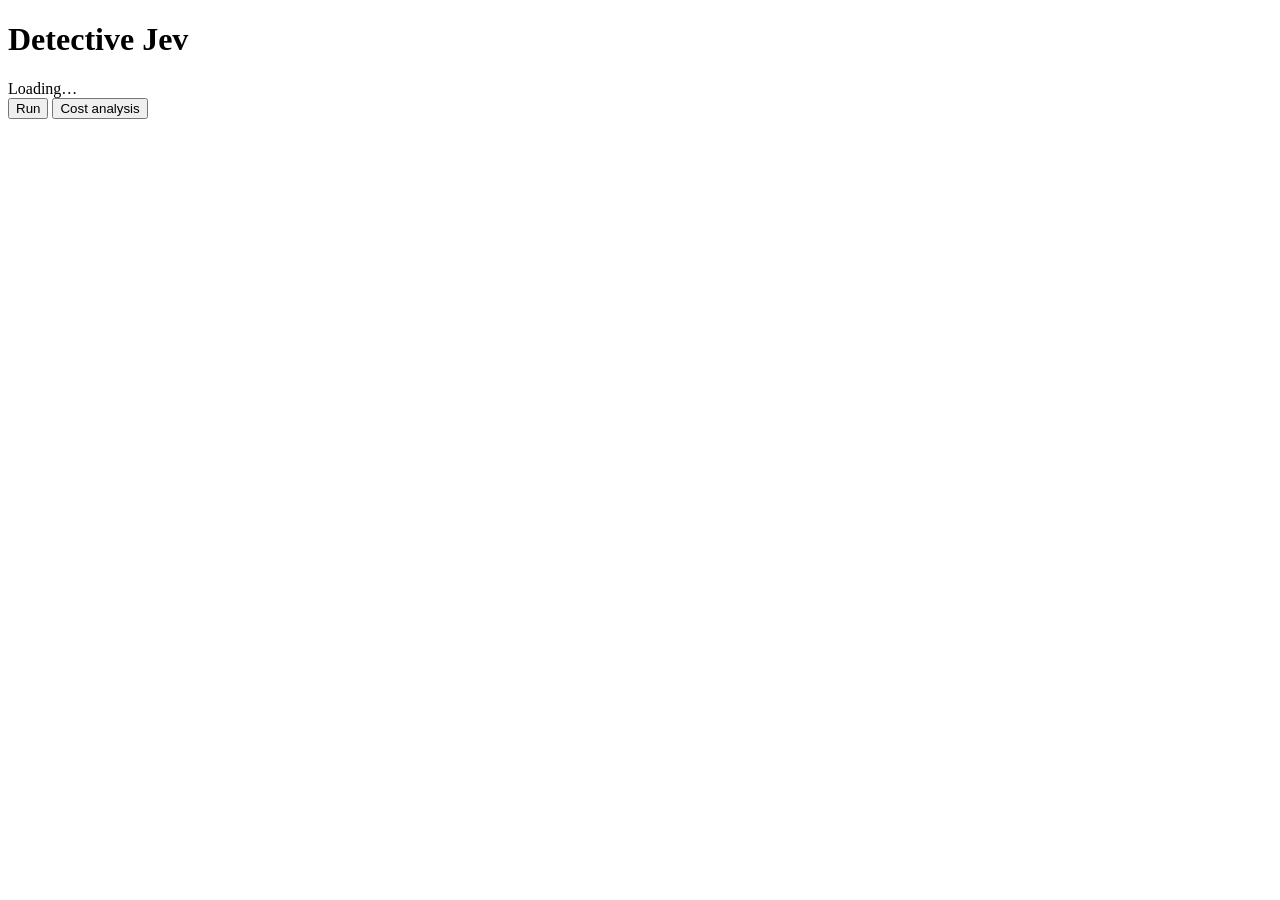
==== commit 66792faf: "Changed UI and fixed the setup files" ====
--- a/viz/index.html
+++ b/viz/index.html
@@ -1,634 +1,121 @@
-<!DOCTYPE html>
+<!doctype html>
 <html lang="en">
 <head>
 <meta charset="utf-8" />
 <meta name="viewport" content="width=device-width, initial-scale=1" />
-<title>Detective JEV</title>
+<title>Detective Jev</title>
 <link rel="icon" href="data:image/svg+xml,<svg xmlns='http://www.w3.org/2000/svg' viewBox='0 0 16 16'><text y='14' font-size='14'>%F0%9F%95%B5</text></svg>" />
-<style>
-  /* Palette: validated dark-mode categorical hues + dark chrome (dataviz skill). */
-  :root {
-    --page:        #0d0d0d;
-    --surface:     #1a1a19;
-    --surface-2:   #222220;
-    --ink:         #ffffff;
-    --ink-2:       #c3c2b7;
-    --muted:       #898781;
-    --grid:        #2c2c2a;
-    --baseline:    #383835;
-    --border:      rgba(255,255,255,0.10);
-    --good:        #0ca30c;
-    --warning:     #fab219;
-    --critical:    #d03b3b;
-    color-scheme: dark;
-  }
-  * { box-sizing: border-box; }
-  html, body { margin: 0; }
-  body {
-    background: var(--page);
-    color: var(--ink);
-    font: 15px/1.5 system-ui, -apple-system, "Segoe UI", sans-serif;
-    padding: 16px;
-    max-width: 1080px;
-    margin: 0 auto;
-  }
-  h1 { font-size: 22px; margin: 0; letter-spacing: 0.2px; }
-  .sub { color: var(--muted); font-size: 13px; margin-top: 2px; }
-  a { color: #3987e5; }
-
-  .card {
-    background: var(--surface);
-    border: 1px solid var(--border);
-    border-radius: 12px;
-    padding: 14px 16px;
-    margin-top: 14px;
-  }
-  .card h2 {
-    font-size: 12px; text-transform: uppercase; letter-spacing: 0.6px;
-    color: var(--muted); margin: 0 0 10px; font-weight: 600;
-  }
-
-  /* Controls */
-  .controls { display: grid; grid-template-columns: 1fr; gap: 10px; }
-  .row { display: flex; flex-wrap: wrap; gap: 10px; align-items: center; }
-  label.field { display: flex; flex-direction: column; gap: 4px; font-size: 12px; color: var(--muted); }
-  input[type=text], input[type=number], select {
-    background: var(--surface-2); color: var(--ink);
-    border: 1px solid var(--border); border-radius: 8px;
-    padding: 8px 10px; font: inherit; font-size: 14px;
-  }
-  input[type=text] { min-width: 320px; flex: 1; }
-  .check { display: flex; align-items: center; gap: 6px; color: var(--ink-2); font-size: 14px; }
-  button {
-    background: #3987e5; color: #fff; border: 0; border-radius: 8px;
-    padding: 9px 18px; font: inherit; font-weight: 600; cursor: pointer;
-  }
-  button:disabled { opacity: 0.45; cursor: default; }
-  button.ghost { background: var(--surface-2); color: var(--ink); border: 1px solid var(--border); }
-
-  /* Status bar */
-  #status { display: flex; flex-wrap: wrap; gap: 18px; align-items: center; }
-  .stat { display: flex; flex-direction: column; }
-  .stat .k { font-size: 11px; color: var(--muted); text-transform: uppercase; letter-spacing: 0.5px; }
-  .stat .v { font-size: 16px; font-weight: 600; }
-  .live-dot {
-    width: 9px; height: 9px; border-radius: 50%; background: var(--muted);
-    display: inline-block; margin-right: 7px; vertical-align: middle;
-  }
-  .live-dot.on { background: var(--warning); animation: pulse 1s ease-in-out infinite; }
-  .live-dot.done { background: var(--good); }
-  .live-dot.err { background: var(--critical); }
-  @keyframes pulse { 0%,100%{opacity:1;} 50%{opacity:0.25;} }
-  #phase { font-weight: 600; }
-
-  /* Main grid */
-  .grid { display: grid; grid-template-columns: 1.1fr 1fr; gap: 14px; }
-  @media (max-width: 820px) { .grid { grid-template-columns: 1fr; } }
-
-  /* Bar chart */
-  #bars { width: 100%; display: block; }
-  .bar-label { fill: var(--ink); font-size: 13px; }
-  .bar-val   { fill: var(--ink-2); font-size: 12px; font-variant-numeric: tabular-nums; }
-  .bar-row   { transition: transform 0.55s cubic-bezier(.4,0,.2,1); }
-  .bar-rect  { transition: width 0.55s cubic-bezier(.4,0,.2,1); }
-
-  /* Story panel */
-  #story { max-height: 300px; overflow-y: auto; font-size: 14px; color: var(--ink-2); }
-  #story p { margin: 0 0 10px; padding: 6px 8px; border-radius: 6px; }
-  #story p.current { background: var(--surface-2); color: var(--ink); border-left: 3px solid var(--warning); }
-
-  /* Line chart */
-  #curveWrap { position: relative; }
-  #curve { width: 100%; display: block; }
-  .axis { stroke: var(--baseline); stroke-width: 1; }
-  .grid-line { stroke: var(--grid); stroke-width: 1; }
-  .tick { fill: var(--muted); font-size: 11px; font-variant-numeric: tabular-nums; }
-  .series-line { fill: none; stroke-width: 2; }
-  .playhead { stroke: var(--ink); stroke-width: 1; stroke-dasharray: 3 3; opacity: 0.6; }
-  #tooltip {
-    position: absolute; pointer-events: none; background: var(--surface-2);
-    border: 1px solid var(--border); border-radius: 8px; padding: 8px 10px;
-    font-size: 12px; display: none; z-index: 5; min-width: 130px;
-  }
-  #tooltip .tt-t { color: var(--muted); margin-bottom: 4px; }
-  #tooltip .tt-row { display: flex; justify-content: space-between; gap: 12px; }
-  #tooltip .sw { display: inline-block; width: 9px; height: 9px; border-radius: 2px; margin-right: 6px; }
-
-  /* Legend */
-  #legend { display: flex; flex-wrap: wrap; gap: 12px; margin-bottom: 8px; }
-  .leg { display: flex; align-items: center; gap: 6px; font-size: 13px; color: var(--ink-2); }
-  .leg .sw { width: 11px; height: 11px; border-radius: 3px; }
-
-  /* Transport */
-  #transport { display: flex; align-items: center; gap: 12px; flex-wrap: wrap; }
-  input[type=range] { flex: 1; min-width: 200px; accent-color: #3987e5; }
-  .msg { color: var(--warning); font-size: 13px; }
-  .msg.err { color: var(--critical); }
-  table { border-collapse: collapse; width: 100%; font-size: 12px; font-variant-numeric: tabular-nums; }
-  th, td { text-align: right; padding: 3px 8px; border-bottom: 1px solid var(--grid); }
-  th:first-child, td:first-child { text-align: left; }
-  details { margin-top: 12px; }
-  summary { cursor: pointer; color: var(--muted); font-size: 13px; }
-</style>
+<link rel="stylesheet" href="/static/app.css" />
 </head>
 <body>
-  <header>
-    <h1>🕵 Detective JEV</h1>
-    <div class="sub">Pick an ingested book (real pipeline) or paste a Gutenberg link, and watch JEV read it passage by passage, updating its guess for the killer in real time.</div>
-  </header>
+<header class="top">
+  <div class="brand">
+    <h1>Detective Jev</h1>
+    <div class="sub" id="bookline">Loading…</div>
+  </div>
+  <nav class="tabs" role="tablist" aria-label="Views">
+    <button role="tab" id="tab-run" aria-controls="view-run" aria-selected="true">Run</button>
+    <button role="tab" id="tab-cost" aria-controls="view-cost" aria-selected="false">Cost analysis</button>
+  </nav>
+  <label class="runpick" id="runpick" hidden>
+    <span>Run</span>
+    <select id="runsel"></select>
+  </label>
+</header>
 
-  <div class="card">
-    <div class="controls">
-      <div class="row">
-        <label class="field">Mode
-          <select id="mode" style="min-width:320px">
-            <option value="book">Book mode — ledger (the real pipeline)</option>
-            <option value="paragraph">Paragraph mode — URL (quick, naive concat)</option>
-          </select>
-        </label>
-      </div>
+<div class="mockbanner" id="mockbanner" hidden>
+  MOCK RUN: these are random numbers for testing, not Jev's real output.
+</div>
 
-      <!-- Book mode: pick an ingested book that has a ledger built. -->
-      <div id="bookControls">
-        <div class="row">
-          <label class="field" style="flex:1">Book (ingested + ledger built via the CLI)
-            <select id="book" style="min-width:320px"><option value="">Loading books…</option></select>
-          </label>
-          <label class="field">Suspect set
-            <select id="candidateSet">
-              <option value="full_cast">Full cast</option>
-              <option value="suspects_only">Suspects only</option>
-            </select>
-          </label>
-        </div>
-      </div>
+<div class="empty" id="empty" hidden>
+  <h2>No saved runs yet</h2>
+  <p>Create one with <code>uv run python scripts/run_curve.py --book &lt;book_id&gt;</code>, then reload this page.</p>
+</div>
 
-      <!-- Paragraph mode: paste a Gutenberg plain-text URL (no compression). -->
-      <div id="paragraphControls" style="display:none">
-        <div class="row">
-          <label class="field" style="flex:1">Story URL (Gutenberg "Plain Text UTF-8")
-            <input id="url" type="text" list="presets"
-                   placeholder="https://www.gutenberg.org/files/863/863-0.txt"
-                   value="https://www.gutenberg.org/files/863/863-0.txt" />
-            <datalist id="presets">
-              <option value="https://www.gutenberg.org/files/863/863-0.txt" label="The Mysterious Affair at Styles — Christie"></option>
-              <option value="https://www.gutenberg.org/files/2852/2852-0.txt" label="The Hound of the Baskervilles — Doyle"></option>
-              <option value="https://www.gutenberg.org/files/1661/1661-0.txt" label="The Adventures of Sherlock Holmes — Doyle"></option>
-            </datalist>
-          </label>
-        </div>
-        <div class="row">
-          <label class="field">Suspects (optional, comma-separated)
-            <input id="suspects" type="text" placeholder="leave blank to use build_choices()" style="min-width:280px" />
-          </label>
-        </div>
-      </div>
+<main id="view-run" class="run" role="tabpanel" aria-labelledby="tab-run" hidden>
+  <section class="panel bars-panel" aria-label="Probabilities at the current chunk">
+    <div class="panel-head">
+      <h2>Suspects at chunk <span id="bars-t">–</span></h2>
+    </div>
+    <div class="bars" id="bars"></div>
+  </section>
 
-      <div class="row">
-        <label class="field">Max passages
-          <input id="limit" type="number" value="40" min="1" max="200" style="width:90px" />
-        </label>
-        <label class="check" style="margin-top:16px"><input id="mock" type="checkbox" checked /> Mock mode (free — no real calls)</label>
-      </div>
-      <div class="row">
-        <button id="solve">▶ Solve the mystery</button>
-        <button id="stop" class="ghost" disabled>Stop</button>
-        <span class="sub" id="choiceNote"></span>
+  <section class="panel curve-panel" aria-label="Probability over the book">
+    <div class="panel-head">
+      <h2>Probability over the book</h2>
+      <div class="toggles">
+        <label class="check"><input type="checkbox" id="fullrun" /> Show full run</label>
+        <label class="check"><input type="checkbox" id="logscale" /> Log scale</label>
       </div>
     </div>
+    <div class="chartwrap" id="chartwrap">
+      <svg id="chart" role="img" aria-label="Line chart of each character's probability by chunk. Click or drag to move through the book."></svg>
+      <div class="tip" id="tip" hidden></div>
+    </div>
+    <div class="legend" id="legend" aria-label="Legend: click to show or hide a line"></div>
+  </section>
+
+  <section class="panel text-panel" aria-label="Text of the current chunk">
+    <div class="panel-head text-head">
+      <h2 id="chunk-title">Chunk –</h2>
+      <div class="muted" id="chunk-sub"></div>
+    </div>
+    <div class="chunktext" id="chunktext" tabindex="0"></div>
+  </section>
+
+  <div class="transport" aria-label="Playback">
+    <button class="icon" id="prev" title="Previous chunk (←)" aria-label="Previous chunk">
+      <svg viewBox="0 0 16 16" aria-hidden="true"><path d="M10.5 3.5 6 8l4.5 4.5" /></svg>
+    </button>
+    <button class="icon play" id="play" title="Play / pause (Space)" aria-label="Play">
+      <svg viewBox="0 0 16 16" aria-hidden="true" id="play-icon"><path d="M5 3.5v9l7.5-4.5z" class="fill" /></svg>
+    </button>
+    <button class="icon" id="next" title="Next chunk (→)" aria-label="Next chunk">
+      <svg viewBox="0 0 16 16" aria-hidden="true"><path d="M5.5 3.5 10 8l-4.5 4.5" /></svg>
+    </button>
+    <input type="range" id="scrub" min="1" max="1" value="1" aria-label="Chunk" />
+    <span class="readout" id="readout">– / –</span>
+    <label class="speed">
+      <span>Speed</span>
+      <select id="speed">
+        <option value="0.5">0.5×</option>
+        <option value="1" selected>1×</option>
+        <option value="2">2×</option>
+        <option value="4">4×</option>
+      </select>
+    </label>
   </div>
+</main>
 
-  <div class="card">
-    <div id="status">
-      <div class="stat" style="min-width:230px">
-        <span class="k">Detective JEV</span>
-        <span class="v"><span id="dot" class="live-dot"></span><span id="phase">Idle — paste a link and press Solve</span></span>
-      </div>
-      <div class="stat"><span class="k">Leading suspect</span><span class="v" id="leading">—</span></div>
-      <div class="stat"><span class="k">Confidence</span><span class="v" id="conf">—</span></div>
-      <div class="stat"><span class="k">Passage</span><span class="v" id="progress">—</span></div>
-      <div class="stat"><span class="k">Cost so far</span><span class="v" id="cost">$0.000000</span></div>
-      <div class="stat"><span class="k">Model</span><span class="v" id="model" style="font-size:13px">—</span></div>
+<main id="view-cost" class="cost" role="tabpanel" aria-labelledby="tab-cost" hidden>
+  <section class="tiles" id="tiles"></section>
+
+  <section class="panel cost-panel">
+    <div class="panel-head">
+      <h2>What one full run of this book would cost</h2>
     </div>
-    <div id="message" class="msg"></div>
-  </div>
-
-  <div class="grid">
-    <div class="card">
-      <h2>Current suspicion</h2>
-      <svg id="bars" viewBox="0 0 460 200" preserveAspectRatio="xMinYMin meet" role="img" aria-label="Suspect probabilities"></svg>
-    </div>
-    <div class="card">
-      <h2>The story so far</h2>
-      <div id="story"><p class="sub">The text JEV has read will appear here, newest highlighted.</p></div>
-    </div>
-  </div>
-
-  <div class="card">
-    <div style="display:flex; justify-content:space-between; align-items:center; gap:12px; margin-bottom:10px">
-      <h2 style="margin:0">The Whodunit Curve — belief over time</h2>
-      <label class="check" style="font-size:13px" title="Log y-axis spreads apart the crowded low-probability suspects">
-        <input id="logScale" type="checkbox" /> Log scale
+    <div class="cost-controls">
+      <label class="check"><input type="checkbox" id="c-compress" checked /> Include building the ledger (compression)</label>
+      <label class="field">
+        <span>A text model writes</span>
+        <select id="c-output">
+          <option value="full" selected>every probability (same information as Jev)</option>
+          <option value="top">only its top answer</option>
+        </select>
+      </label>
+      <label class="field">
+        <span>Extra "thinking" tokens per call</span>
+        <input type="number" id="c-reason" min="0" step="100" value="0" />
       </label>
     </div>
-    <div id="legend"></div>
-    <div id="curveWrap">
-      <svg id="curve" viewBox="0 0 900 320" preserveAspectRatio="xMidYMid meet" role="img" aria-label="Suspect probability over time"></svg>
-      <div id="tooltip"></div>
+    <div class="costbars" id="costbars"></div>
+    <div class="tablewrap">
+      <table id="costtable"></table>
     </div>
-    <div id="transport" style="margin-top:12px">
-      <button id="play" class="ghost" disabled>▶ Replay</button>
-      <input id="scrub" type="range" min="1" max="1" value="1" disabled />
-      <span class="sub" id="scrubLabel">t = 0 / 0</span>
-    </div>
-    <details>
-      <summary>Show data table</summary>
-      <div style="max-height:260px; overflow:auto; margin-top:8px">
-        <table id="dataTable"><thead></thead><tbody></tbody></table>
-      </div>
-    </details>
-  </div>
+    <div class="notes" id="costnotes"></div>
+  </section>
+</main>
 
-<script>
-"use strict";
-// ---- Palette (dark categorical, fixed order; overflow -> muted gray) --------
-const SERIES = ["#3987e5","#d95926","#199e70","#c98500","#d55181","#008300","#9085e9","#e66767"];
-const OVERFLOW = "#898781";
-
-// ---- State ------------------------------------------------------------------
-let suspects = [];
-let colorOf = {};
-let steps = [];            // {t, paragraph, probabilities, answer, confidence, cumulative_cost, ...}
-let currentT = 0;
-let liveFollow = true;
-let es = null;             // EventSource
-let playTimer = null;
-let unit = "passage";      // "passage" (book mode) or "paragraph" (URL mode)
-let logScale = false;      // Whodunit Curve y-axis: linear (default) vs log
-const LOG_FLOOR = 1e-4;    // clamp for log(0): probabilities below this pin to the axis floor
-
-const $ = (id) => document.getElementById(id);
-
-function assignColors(list) {
-  colorOf = {};
-  list.forEach((s, i) => { colorOf[s] = i < SERIES.length ? SERIES[i] : OVERFLOW; });
-}
-
-// ---- Legend -----------------------------------------------------------------
-function renderLegend() {
-  $("legend").innerHTML = suspects.map(s =>
-    `<span class="leg"><span class="sw" style="background:${colorOf[s]}"></span>${escapeHtml(s)}</span>`
-  ).join("");
-}
-
-// ---- Bar chart (racing bars) ------------------------------------------------
-const BAR = { w: 460, rowH: 30, gap: 8, labelW: 120, valW: 46, top: 6 };
-function buildBars() {
-  const svg = $("bars");
-  const h = BAR.top + suspects.length * (BAR.rowH + BAR.gap);
-  svg.setAttribute("viewBox", `0 0 ${BAR.w} ${h}`);
-  svg.innerHTML = suspects.map((s, i) => {
-    const barMax = BAR.w - BAR.labelW - BAR.valW;
-    return `<g class="bar-row" id="row-${i}" transform="translate(0,${BAR.top + i*(BAR.rowH+BAR.gap)})">
-      <text class="bar-label" x="0" y="${BAR.rowH/2+4}">${escapeHtml(s)}</text>
-      <rect class="bar-rect" id="rect-${i}" x="${BAR.labelW}" y="4" height="${BAR.rowH-8}" width="0" rx="4" fill="${colorOf[s]}"><title>${escapeHtml(s)}</title></rect>
-      <text class="bar-val" id="val-${i}" x="${BAR.labelW+4}" y="${BAR.rowH/2+4}">0%</text>
-    </g>`;
-  }).join("");
-  barIndex = {}; suspects.forEach((s,i)=> barIndex[s]=i);
-}
-let barIndex = {};
-function updateBars(step) {
-  if (!step) return;
-  const probs = step.probabilities || {};
-  const barMax = BAR.w - BAR.labelW - BAR.valW;
-  // sort suspects by probability desc for the "race"
-  const order = [...suspects].sort((a,b)=> (probs[b]||0)-(probs[a]||0));
-  order.forEach((s, pos) => {
-    const i = barIndex[s];
-    const p = probs[s] || 0;
-    const row = $("row-"+i), rect = $("rect-"+i), val = $("val-"+i);
-    if (!row) return;
-    row.setAttribute("transform", `translate(0,${BAR.top + pos*(BAR.rowH+BAR.gap)})`);
-    const wpx = Math.max(0, p*barMax);
-    rect.setAttribute("width", wpx.toFixed(1));
-    val.setAttribute("x", (BAR.labelW + wpx + 6).toFixed(1));
-    val.textContent = (p*100).toFixed(0) + "%";
-  });
-}
-
-// ---- Line chart -------------------------------------------------------------
-const C = { w: 900, h: 320, l: 42, r: 96, t: 14, b: 28 };
-function xScale(t, n) {
-  const n1 = Math.max(1, n);
-  return C.l + (t-1) * (C.w - C.l - C.r) / Math.max(1, n1-1 || 1);
-}
-function yScale(p) {
-  const h = C.h - C.t - C.b;
-  if (!logScale) return C.t + (1 - p) * h;
-  // Log axis: map [LOG_FLOOR, 1] -> [bottom, top]. Spreads apart the low band.
-  const floorLog = Math.log10(LOG_FLOOR);           // e.g. -4
-  const lp = Math.log10(Math.max(p, LOG_FLOOR));    // [-4, 0]
-  const frac = (lp - floorLog) / (0 - floorLog);    // 0 at floor, 1 at p=1
-  return C.t + (1 - frac) * h;
-}
-
-function renderCurve() {
-  const svg = $("curve");
-  const n = steps.length;
-  const totalN = maxN();
-  let out = "";
-  // gridlines + y ticks: linear (0..100%) or log (100% down to 0.01%)
-  const yTicks = logScale ? [1, 0.1, 0.01, 0.001, 0.0001] : [0, 0.25, 0.5, 0.75, 1];
-  yTicks.forEach(v => {
-    const y = yScale(v);
-    const label = logScale ? (+(v*100).toPrecision(3)) + "%" : Math.round(v*100) + "%";
-    out += `<line class="grid-line" x1="${C.l}" y1="${y.toFixed(1)}" x2="${C.w-C.r}" y2="${y.toFixed(1)}"/>`;
-    out += `<text class="tick" x="${C.l-8}" y="${(y+4).toFixed(1)}" text-anchor="end">${label}</text>`;
-  });
-  // x axis baseline
-  out += `<line class="axis" x1="${C.l}" y1="${yScale(0).toFixed(1)}" x2="${C.w-C.r}" y2="${yScale(0).toFixed(1)}"/>`;
-  // x ticks (a few)
-  const nn = Math.max(totalN, 1);
-  const tickStep = Math.max(1, Math.round(nn/6));
-  for (let t=1; t<=nn; t+=tickStep) {
-    const x = xScale(t, nn);
-    out += `<text class="tick" x="${x.toFixed(1)}" y="${(C.h-8).toFixed(1)}" text-anchor="middle">${t}</text>`;
-  }
-  // one line per suspect (up to available steps)
-  suspects.forEach(s => {
-    if (n === 0) return;
-    let pts = [];
-    for (let k=0; k<n; k++) {
-      const st = steps[k];
-      pts.push(`${xScale(st.t, nn).toFixed(1)},${yScale(st.probabilities[s]||0).toFixed(1)}`);
-    }
-    out += `<polyline class="series-line" stroke="${colorOf[s]}" points="${pts.join(" ")}"/>`;
-    // direct label at line end
-    const last = steps[n-1];
-    const lx = xScale(last.t, nn) + 6;
-    const ly = yScale(last.probabilities[s]||0) + 4;
-    out += `<text x="${lx.toFixed(1)}" y="${ly.toFixed(1)}" style="fill:${colorOf[s]};font-size:11px">${escapeHtml(shortName(s))}</text>`;
-  });
-  // playhead + markers at currentT
-  if (currentT >= 1 && n > 0) {
-    const px = xScale(currentT, nn);
-    out += `<line class="playhead" x1="${px.toFixed(1)}" y1="${C.t}" x2="${px.toFixed(1)}" y2="${yScale(0).toFixed(1)}"/>`;
-    const st = steps.find(s2 => s2.t === currentT);
-    if (st) suspects.forEach(s => {
-      const cy = yScale(st.probabilities[s]||0);
-      out += `<circle cx="${px.toFixed(1)}" cy="${cy.toFixed(1)}" r="4" fill="${colorOf[s]}" stroke="var(--surface)" stroke-width="1.5"/>`;
-    });
-  }
-  svg.innerHTML = out;
-}
-function shortName(s){ return s.length > 12 ? s.slice(0,11)+"…" : s; }
-function maxN(){ return Math.max(parseInt($("scrub").max)||steps.length, steps.length, 1); }
-
-// ---- Story panel ------------------------------------------------------------
-function renderStory() {
-  const box = $("story");
-  box.innerHTML = steps.map(st =>
-    `<p class="${st.t===currentT?'current':''}" data-t="${st.t}"><b style="color:var(--muted)">¶${st.t}</b> ${escapeHtml(st.paragraph)}</p>`
-  ).join("");
-  const cur = box.querySelector("p.current");
-  if (cur) cur.scrollIntoView({block:"nearest"});
-}
-
-// ---- Status -----------------------------------------------------------------
-function setPhase(text, cls) {
-  $("phase").textContent = text;
-  $("dot").className = "live-dot" + (cls?(" "+cls):"");
-}
-function renderStatus() {
-  const st = steps.find(s2 => s2.t === currentT);
-  if (st) {
-    const probs = st.probabilities || {};
-    const lead = suspects.reduce((a,b)=> (probs[b]||0)>(probs[a]||0)?b:a, suspects[0]);
-    $("leading").textContent = lead ? `${lead} (${Math.round((probs[lead]||0)*100)}%)` : "—";
-    $("conf").textContent = st.confidence != null ? st.confidence.toFixed(2) : "—";
-    $("cost").textContent = "$" + (st.cumulative_cost||0).toFixed(6);
-  }
-  $("progress").textContent = currentT + " / " + maxN();
-  $("scrubLabel").textContent = "t = " + currentT + " / " + maxN();
-}
-
-// ---- Data table -------------------------------------------------------------
-function rebuildTableHead() {
-  $("dataTable").querySelector("thead").innerHTML =
-    "<tr><th>¶</th>" + suspects.map(s=>`<th>${escapeHtml(shortName(s))}</th>`).join("") + "<th>lead</th></tr>";
-}
-function appendTableRow(st) {
-  const probs = st.probabilities||{};
-  const lead = suspects.reduce((a,b)=> (probs[b]||0)>(probs[a]||0)?b:a, suspects[0]);
-  const tr = document.createElement("tr");
-  tr.innerHTML = `<td>${st.t}</td>` + suspects.map(s=>`<td>${Math.round((probs[s]||0)*100)}</td>`).join("") +
-    `<td style="color:${colorOf[lead]}">${escapeHtml(shortName(lead))}</td>`;
-  $("dataTable").querySelector("tbody").appendChild(tr);
-}
-
-// ---- Full render for a given t (used by scrubber/replay) ---------------------
-function renderAt(t) {
-  currentT = t;
-  const st = steps.find(s2 => s2.t === t);
-  updateBars(st);
-  renderCurve();
-  renderStory();
-  renderStatus();
-}
-
-// ---- Tooltip on curve -------------------------------------------------------
-function setupTooltip() {
-  const wrap = $("curveWrap"), svg = $("curve"), tip = $("tooltip");
-  svg.addEventListener("mousemove", (e) => {
-    if (steps.length === 0) return;
-    const rect = svg.getBoundingClientRect();
-    const scaleX = C.w / rect.width;
-    const svgX = (e.clientX - rect.left) * scaleX;
-    const nn = maxN();
-    let t = Math.round((svgX - C.l) / ((C.w-C.l-C.r)/Math.max(1,nn-1)) ) + 1;
-    t = Math.min(steps.length, Math.max(1, t));
-    const st = steps.find(s2 => s2.t === t);
-    if (!st) { tip.style.display="none"; return; }
-    const probs = st.probabilities||{};
-    const ordered = [...suspects].sort((a,b)=>(probs[b]||0)-(probs[a]||0));
-    tip.innerHTML = `<div class="tt-t">Paragraph ${t}</div>` + ordered.map(s=>
-      `<div class="tt-row"><span><span class="sw" style="background:${colorOf[s]}"></span>${escapeHtml(shortName(s))}</span><b>${Math.round((probs[s]||0)*100)}%</b></div>`
-    ).join("");
-    tip.style.display = "block";
-    const left = Math.min(e.clientX - rect.left + 14, rect.width - 150);
-    tip.style.left = Math.max(0,left) + "px";
-    tip.style.top = (e.clientY - rect.top + 12) + "px";
-  });
-  svg.addEventListener("mouseleave", ()=> tip.style.display="none");
-}
-
-// ---- Solve (SSE) ------------------------------------------------------------
-function solve() {
-  stop();
-  steps = []; currentT = 0; liveFollow = true;
-  $("message").textContent = ""; $("message").className = "msg";
-  $("story").innerHTML = ""; $("dataTable").querySelector("tbody").innerHTML = "";
-  $("cost").textContent = "$0.000000";
-
-  const mode = $("mode").value;
-  let endpoint, params, runLabel = "story";
-  if (mode === "book") {
-    const book = $("book").value;
-    if (!book) { setPhase("Pick a book first (ingest one and build its ledger via the CLI).", "err"); return; }
-    params = new URLSearchParams({
-      book,
-      limit: $("limit").value || "40",
-      mock: $("mock").checked ? "1" : "0",
-      candidate_set: $("candidateSet").value,
-    });
-    endpoint = "/api/solve_book?";
-    const opt = $("book").options[$("book").selectedIndex];
-    runLabel = opt ? opt.text : book;
-  } else {
-    const url = $("url").value.trim();
-    if (!url) { setPhase("Enter a story URL first.", "err"); return; }
-    params = new URLSearchParams({
-      url,
-      limit: $("limit").value || "40",
-      mock: $("mock").checked ? "1" : "0",
-    });
-    const sus = $("suspects").value.trim();
-    if (sus) params.set("suspects", sus);
-    endpoint = "/api/solve?";
-    try { runLabel = new URL(url).pathname.split('/').pop(); } catch(_) {}
-  }
-
-  $("solve").disabled = true; $("stop").disabled = false;
-  $("play").disabled = true; $("scrub").disabled = true;
-  setPhase("Connecting…", "on");
-
-  es = new EventSource(endpoint + params.toString());
-
-  es.addEventListener("meta", (ev) => {
-    const m = JSON.parse(ev.data);
-    unit = m.unit || (mode === "book" ? "passage" : "paragraph");
-    suspects = m.suspects || [];
-    assignColors(suspects);
-    renderLegend(); buildBars(); rebuildTableHead(); renderCurve();
-    $("model").textContent = m.model + (m.mock ? " (mock)" : "");
-    $("scrub").max = m.n_paragraphs;
-    $("choiceNote").textContent = "suspects from " + m.choices_source + " · question: “" + m.question + "”";
-    setPhase(`Reading “${runLabel}” — ${m.n_paragraphs} ${unit}s…`, "on");
-  });
-
-  es.addEventListener("querying", (ev) => {
-    const d = JSON.parse(ev.data);
-    setPhase(`🔍 JEV is reading ${unit} ${d.t} and deciding…`, "on");
-  });
-
-  es.addEventListener("step", (ev) => {
-    const st = JSON.parse(ev.data);
-    steps.push(st);
-    appendTableRow(st);
-    $("scrub").value = st.t;
-    if (liveFollow) renderAt(st.t);
-    else { renderCurve(); renderStatus(); }
-  });
-
-  es.addEventListener("warn", (ev) => {
-    const d = JSON.parse(ev.data);
-    $("message").textContent = "⚠ " + d.message; $("message").className = "msg";
-  });
-
-  es.addEventListener("error", (ev) => {
-    let msg = "Stream error.";
-    try { msg = JSON.parse(ev.data).message; } catch(_){}
-    $("message").textContent = "✖ " + msg; $("message").className = "msg err";
-    setPhase("Error", "err");
-    finishRun();
-  });
-
-  es.addEventListener("done", (ev) => {
-    const d = JSON.parse(ev.data);
-    setPhase(d.final_answer ? `Solved. JEV's verdict: ${d.final_answer}` : "Finished.", "done");
-    finishRun();
-  });
-
-  es.onerror = () => {
-    // Network drop / server closed the stream unexpectedly.
-    if (es && es.readyState === EventSource.CLOSED) finishRun();
-  };
-}
-
-function finishRun() {
-  if (es) { es.close(); es = null; }
-  $("solve").disabled = false; $("stop").disabled = true;
-  if (steps.length > 0) {
-    $("play").disabled = false; $("scrub").disabled = false;
-    $("scrub").max = steps.length;
-    liveFollow = false;
-  }
-}
-
-function stop() {
-  if (es) { es.close(); es = null; }
-  if (playTimer) { clearInterval(playTimer); playTimer = null; $("play").textContent = "▶ Replay"; }
-  $("solve").disabled = false; $("stop").disabled = true;
-}
-
-// ---- Replay + scrub ---------------------------------------------------------
-function togglePlay() {
-  if (playTimer) { clearInterval(playTimer); playTimer = null; $("play").textContent = "▶ Replay"; return; }
-  if (steps.length === 0) return;
-  let t = (currentT >= steps.length) ? 1 : currentT + 1;
-  $("play").textContent = "❚❚ Pause";
-  renderAt(t); $("scrub").value = t;
-  playTimer = setInterval(() => {
-    if (t >= steps.length) { clearInterval(playTimer); playTimer=null; $("play").textContent="▶ Replay"; return; }
-    t++; renderAt(t); $("scrub").value = t;
-  }, 550);
-}
-
-// ---- Utils ------------------------------------------------------------------
-function escapeHtml(s){ return String(s).replace(/[&<>"']/g, c=>({"&":"&amp;","<":"&lt;",">":"&gt;",'"':"&quot;","'":"&#39;"}[c])); }
-
-// ---- Book catalog + mode toggle ---------------------------------------------
-async function loadBooks() {
-  const sel = $("book");
-  try {
-    const r = await fetch("/api/books");
-    const data = await r.json();
-    const books = (data.books || []).filter(b => b.has_mock_ledger || b.has_real_ledger);
-    if (books.length === 0) {
-      sel.innerHTML = '<option value="">No books with a ledger yet — build one via the CLI</option>';
-      return;
-    }
-    sel.innerHTML = books.map(b => {
-      const led = b.has_real_ledger ? "real ledger" : "mock ledger";
-      const title = b.title || b.book_id;
-      return `<option value="${escapeHtml(b.book_id)}">${escapeHtml(title)} — ${b.n_chunks} passages [${led}]</option>`;
-    }).join("");
-  } catch (e) {
-    sel.innerHTML = '<option value="">Could not load books</option>';
-  }
-}
-
-function applyMode() {
-  const isBook = $("mode").value === "book";
-  $("bookControls").style.display = isBook ? "" : "none";
-  $("paragraphControls").style.display = isBook ? "none" : "";
-}
-
-// ---- Wire up ----------------------------------------------------------------
-$("mode").addEventListener("change", applyMode);
-applyMode();
-loadBooks();
-$("logScale").addEventListener("change", (e) => { logScale = e.target.checked; renderCurve(); });
-$("solve").addEventListener("click", solve);
-$("stop").addEventListener("click", () => { stop(); setPhase("Stopped.", ""); });
-$("play").addEventListener("click", togglePlay);
-$("scrub").addEventListener("input", (e) => {
-  liveFollow = false;
-  if (playTimer){ clearInterval(playTimer); playTimer=null; $("play").textContent="▶ Replay"; }
-  renderAt(parseInt(e.target.value));
-});
-setupTooltip();
-</script>
+<script src="/static/app.js"></script>
 </body>
 </html>
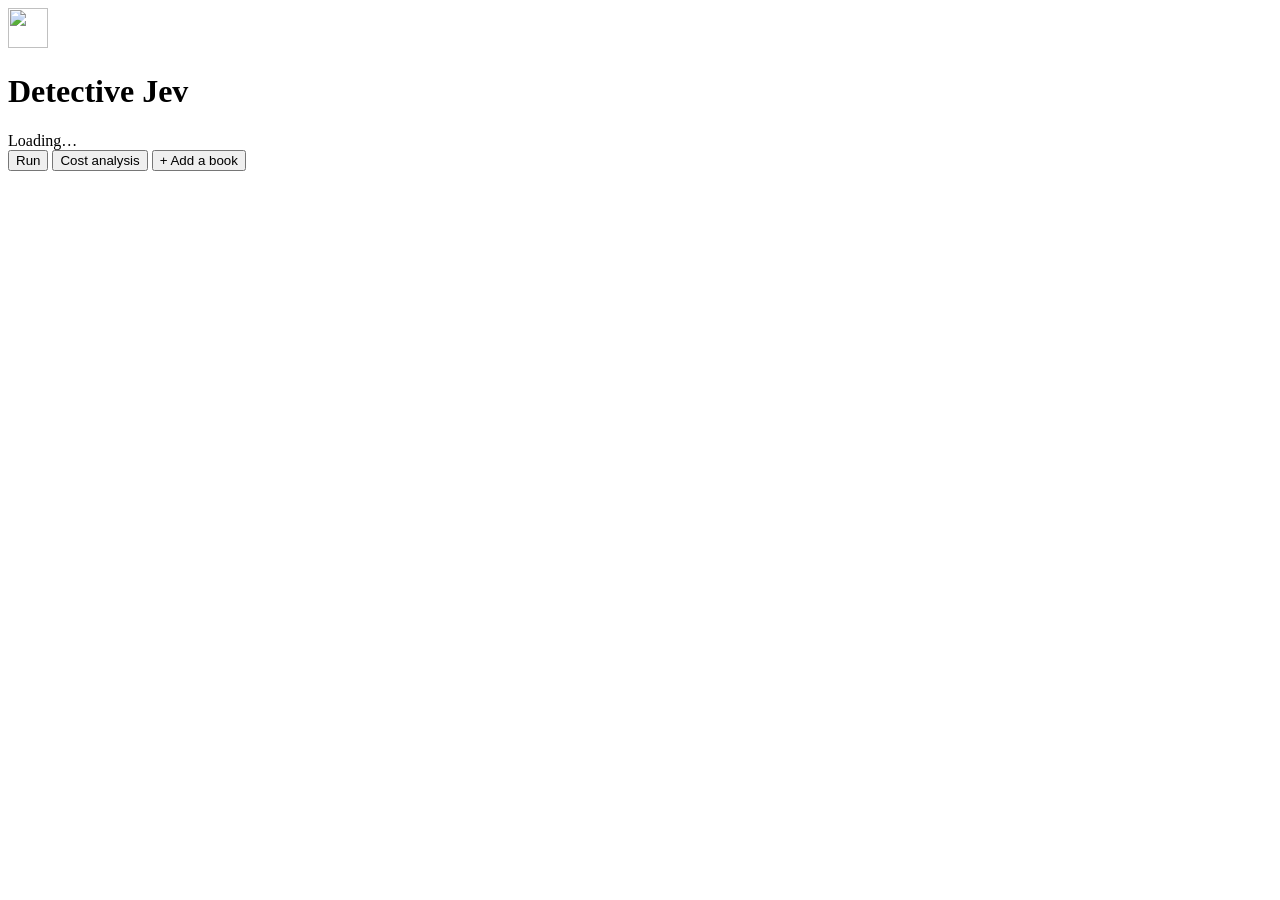
==== commit 1885f28d: "Added logos and icons. Also consolidated CLI commands, and made inputs for .txt possible" ====
--- a/viz/index.html
+++ b/viz/index.html
@@ -4,11 +4,13 @@
 <meta charset="utf-8" />
 <meta name="viewport" content="width=device-width, initial-scale=1" />
 <title>Detective Jev</title>
-<link rel="icon" href="data:image/svg+xml,<svg xmlns='http://www.w3.org/2000/svg' viewBox='0 0 16 16'><text y='14' font-size='14'>%F0%9F%95%B5</text></svg>" />
+<link rel="icon" type="image/png" href="/static/img/favicon.png?v=2" />
+<link rel="apple-touch-icon" href="/static/img/apple-touch-icon.png?v=2" />
 <link rel="stylesheet" href="/static/app.css" />
 </head>
 <body>
 <header class="top">
+  <img class="logo" src="/static/img/logo.png" alt="" width="40" height="40" />
   <div class="brand">
     <h1>Detective Jev</h1>
     <div class="sub" id="bookline">Loading…</div>
@@ -16,6 +18,7 @@
   <nav class="tabs" role="tablist" aria-label="Views">
     <button role="tab" id="tab-run" aria-controls="view-run" aria-selected="true">Run</button>
     <button role="tab" id="tab-cost" aria-controls="view-cost" aria-selected="false">Cost analysis</button>
+    <button role="tab" id="tab-add" aria-controls="view-add" aria-selected="false">+ Add a book</button>
   </nav>
   <label class="runpick" id="runpick" hidden>
     <span>Run</span>
@@ -29,10 +32,10 @@
 
 <div class="empty" id="empty" hidden>
   <h2>No saved runs yet</h2>
-  <p>Create one with <code>uv run python scripts/run_curve.py --book &lt;book_id&gt;</code>, then reload this page.</p>
+  <p>Add a book to get started: drop a PDF, EPUB, TXT or HTML file on the <b>+ Add a book</b> tab.</p>
 </div>
 
-<main id="view-run" class="run" role="tabpanel" aria-labelledby="tab-run" hidden>
+<main id="view-run" class="run no-text" role="tabpanel" aria-labelledby="tab-run" hidden>
   <section class="panel bars-panel" aria-label="Probabilities at the current chunk">
     <div class="panel-head">
       <h2>Suspects at chunk <span id="bars-t">–</span></h2>
@@ -55,7 +58,7 @@
     <div class="legend" id="legend" aria-label="Legend: click to show or hide a line"></div>
   </section>
 
-  <section class="panel text-panel" aria-label="Text of the current chunk">
+  <section class="panel text-panel" id="text-panel" aria-label="Text of the current chunk" hidden>
     <div class="panel-head text-head">
       <h2 id="chunk-title">Chunk –</h2>
       <div class="muted" id="chunk-sub"></div>
@@ -73,8 +76,13 @@
     <button class="icon" id="next" title="Next chunk (→)" aria-label="Next chunk">
       <svg viewBox="0 0 16 16" aria-hidden="true"><path d="M5.5 3.5 10 8l-4.5 4.5" /></svg>
     </button>
+    <div class="where" aria-live="off">
+      <span class="where-k">Chunk</span>
+      <span class="where-n" id="readout-num">–</span>
+      <span class="where-of" id="readout-of">/ –</span>
+      <span class="where-chap" id="readout-chap"></span>
+    </div>
     <input type="range" id="scrub" min="1" max="1" value="1" aria-label="Chunk" />
-    <span class="readout" id="readout">– / –</span>
     <label class="speed">
       <span>Speed</span>
       <select id="speed">
@@ -84,6 +92,7 @@
         <option value="4">4×</option>
       </select>
     </label>
+    <button class="pill" id="texttoggle" aria-pressed="false" aria-controls="text-panel" title="Show or hide the text Jev is reading (T)">Show text</button>
   </div>
 </main>
 
@@ -116,6 +125,60 @@
   </section>
 </main>
 
+<main id="view-add" class="add" role="tabpanel" aria-labelledby="tab-add" hidden>
+  <section class="panel add-panel">
+    <div class="add-step" id="add-pick">
+      <h2 class="add-title">Add a detective novel</h2>
+      <p class="muted">Jev will read it chunk by chunk and guess the culprit as it goes.</p>
+      <label class="drop" id="drop" for="file">
+        <svg viewBox="0 0 24 24" aria-hidden="true"><path d="M12 16V4m0 0-4.5 4.5M12 4l4.5 4.5M4 16v2.5A1.5 1.5 0 0 0 5.5 20h13a1.5 1.5 0 0 0 1.5-1.5V16"/></svg>
+        <span class="drop-main">Drop a book here</span>
+        <span class="muted">PDF, EPUB, TXT or HTML · or <u>choose a file</u></span>
+        <input type="file" id="file" accept=".pdf,.epub,.txt,.html,.htm,.xhtml" hidden />
+      </label>
+      <form class="urlrow" id="urlform">
+        <input type="url" id="url" placeholder="…or paste a link, e.g. a Project Gutenberg page" />
+        <button class="pill" type="submit">Read link</button>
+      </form>
+    </div>
+
+    <div class="add-step" id="add-reading" hidden>
+      <div class="spinner" aria-hidden="true"></div>
+      <p>Reading the book…</p>
+    </div>
+
+    <div class="add-step" id="add-summary" hidden>
+      <h2 class="add-title" id="sum-title"></h2>
+      <p class="muted" id="sum-meta"></p>
+      <div class="choice">
+        <button class="choice-card" id="go-dry">
+          <b>Free dry run</b>
+          <span>Checks everything works using random numbers. No API calls, costs nothing.</span>
+        </button>
+        <button class="choice-card primary" id="go-real">
+          <b id="real-title">Run it for real</b>
+          <span id="real-desc"></span>
+        </button>
+      </div>
+      <button class="linkbtn" id="add-again">Choose a different book</button>
+    </div>
+
+    <div class="add-step" id="add-progress" hidden>
+      <h2 class="add-title" id="prog-title"></h2>
+      <ol class="stages" id="stages"></ol>
+      <div class="add-actions">
+        <button class="pill" id="stop">Stop</button>
+        <button class="pill primary" id="watch" hidden>Watch it →</button>
+        <button class="linkbtn" id="add-another" hidden>Add another book</button>
+      </div>
+    </div>
+
+    <p class="add-error" id="add-error" role="alert" hidden></p>
+  </section>
+</main>
+
+<div class="dropveil" id="dropveil" hidden><div>Drop the book to add it</div></div>
+
 <script src="/static/app.js"></script>
 </body>
 </html>
